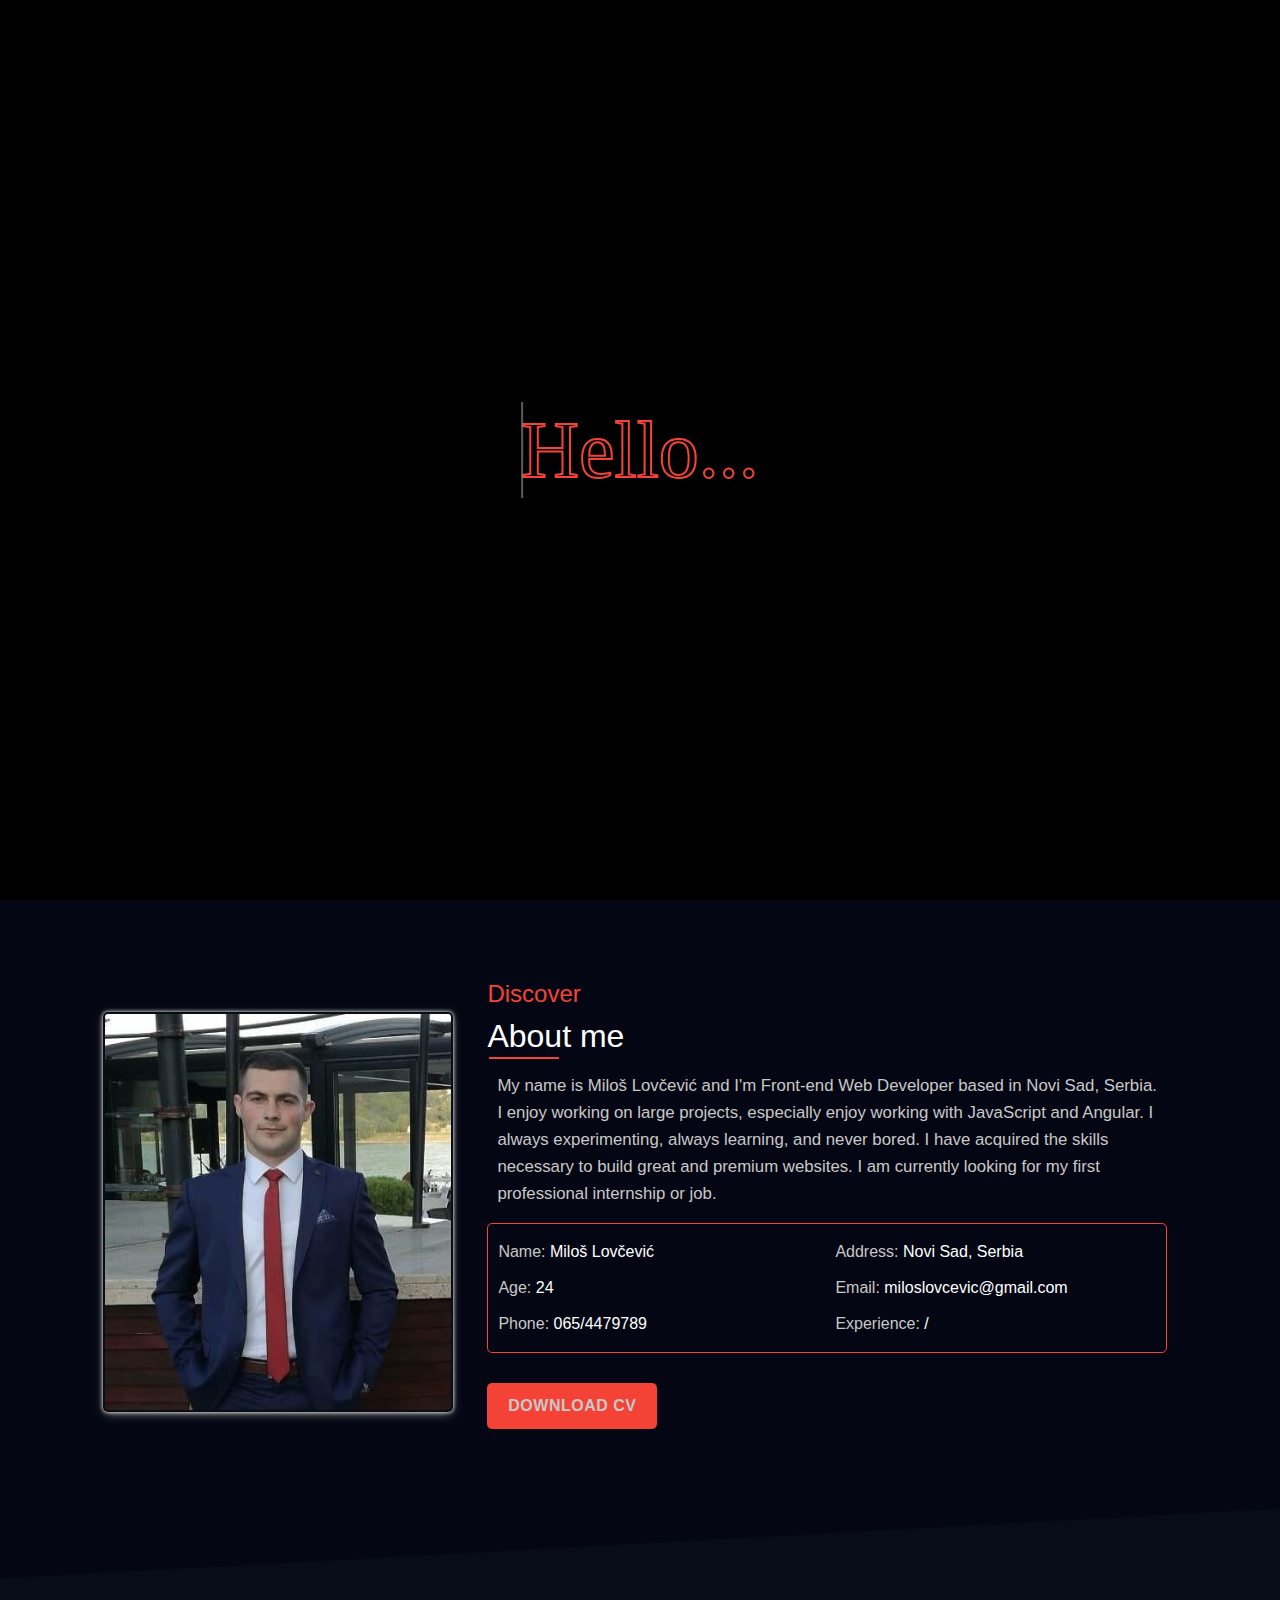
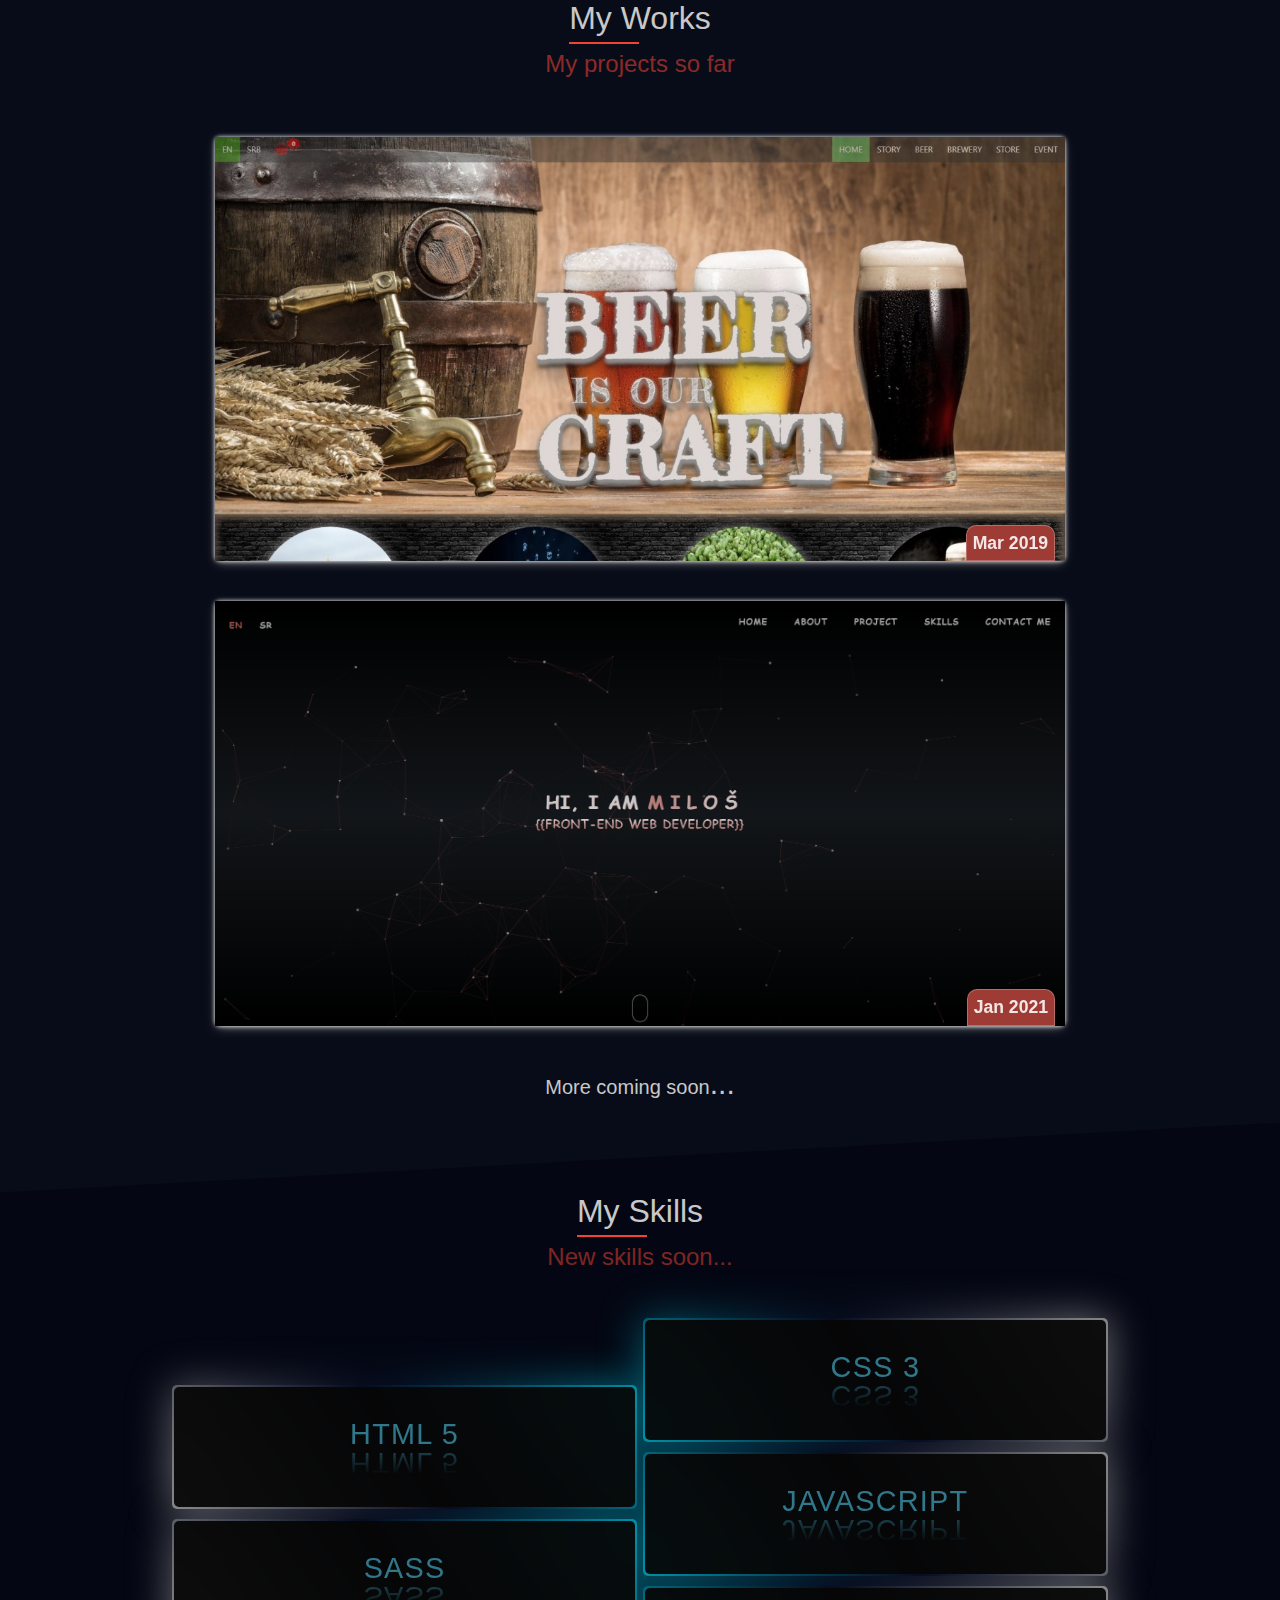
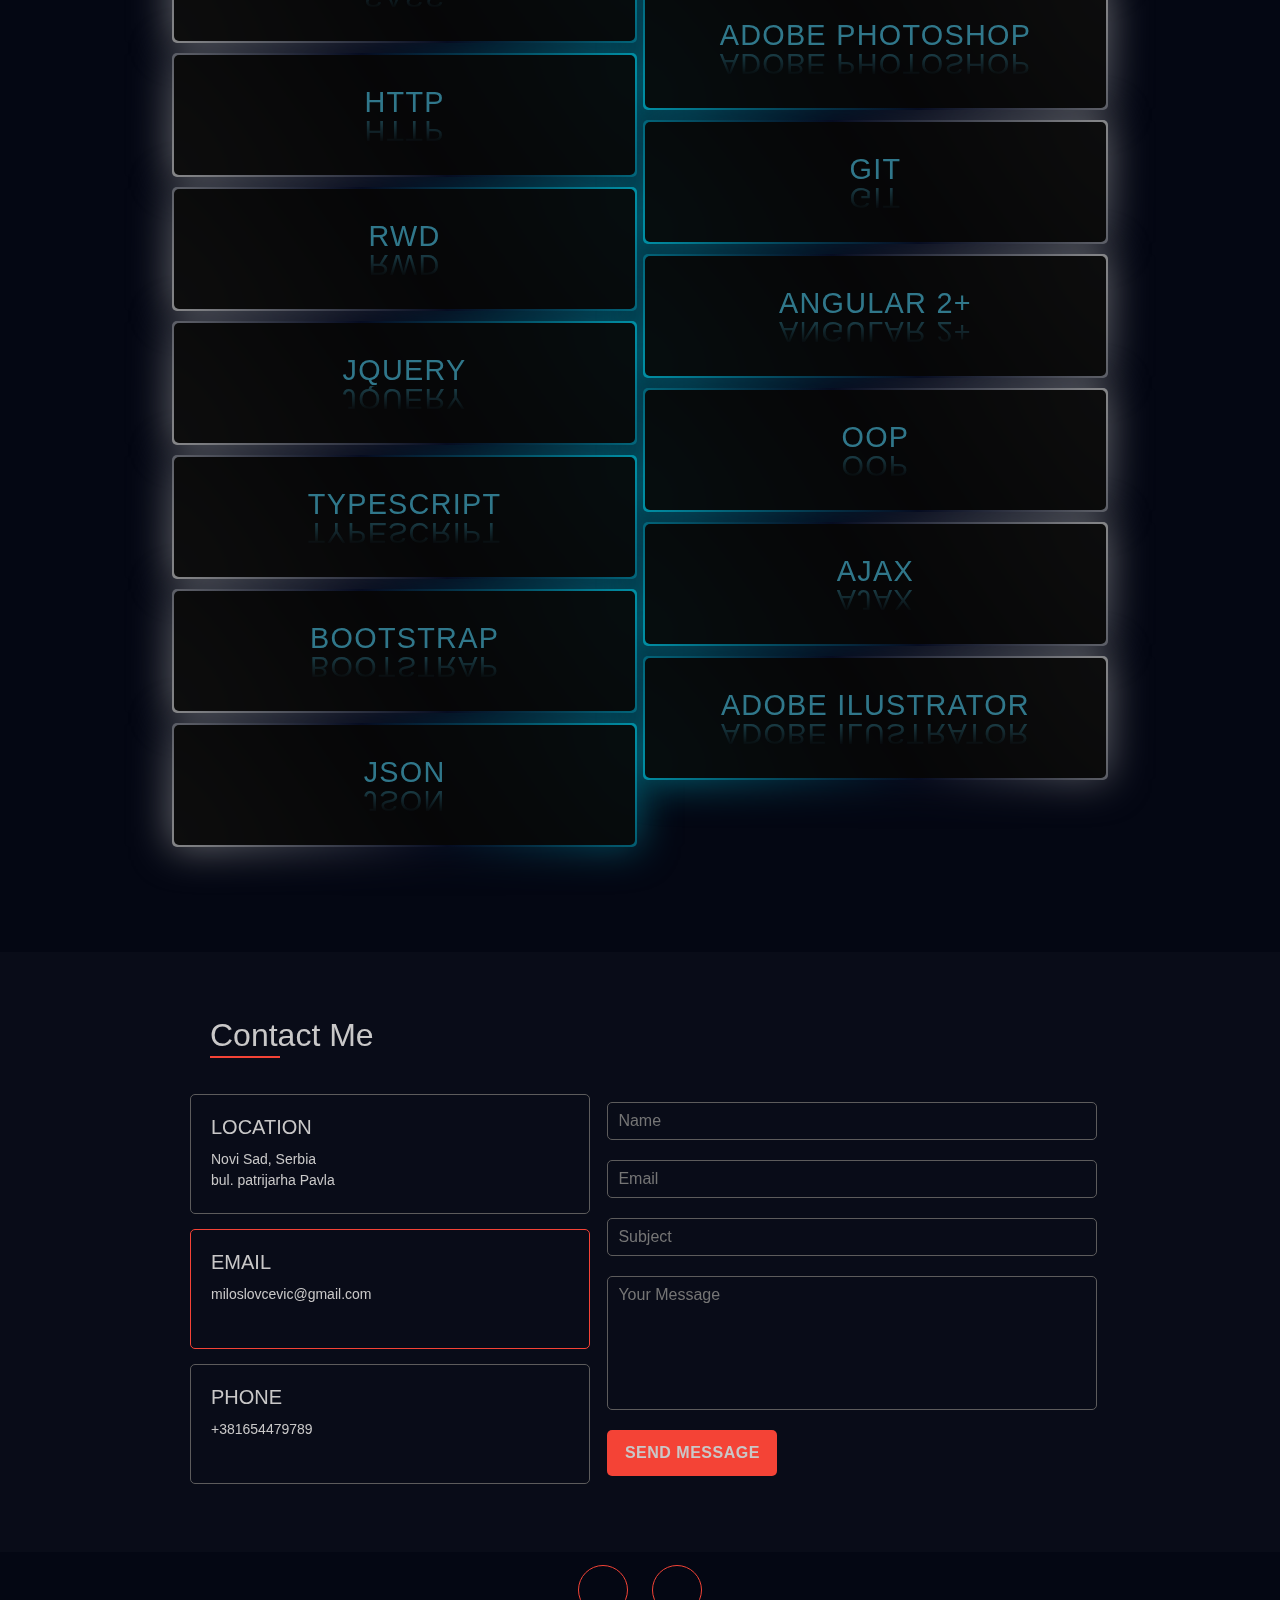
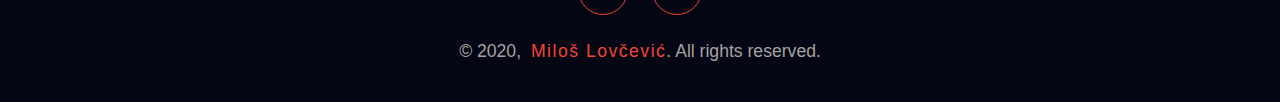
==== index.html @ 6fe9c3d7 "First commit" ====
<!DOCTYPE html>
<html lang="en">
    <head>
        <meta charset="utf-8"/>
        <meta name="viewport" content="width=device-width, initial-scale=1"/>
        <meta name="description" content="This is the personal website of a junior Front-end Web developer looking for their first professional practice or job. This page shows the projects I have worked on as well as my skills."/>
        <meta name="keywords" content="html5, html css, css, css3, sass, js, javascript, es6, typescript, angular, angular 2, angular 7,
         angular cli, portfolio, git, github, frontend, front-end, front-end developer, web developer, web developer portfolio, 
         front-end web developer, junior web developer, web developer internship, bootstrap 4, object oriented programming, 
         jquery, ajax, json, responsive web design, portfolio website, frontend developer posao, frontend developer job, resume, cv, biografija, posao, praksa "/>
        <meta name="author" content="Miloš Lovčević"/>
        <title>Milos Lovcevic | Portfolio</title>
        <link rel="stylesheet" type="text/css" href="./css/style-min.css"/>
        <link rel="shortcut icon" href="./images/favicon.ico" type="image/x-icon"/>
        <link rel="stylesheet" href="./bootstrap/bootstrap.min.css"/>
        <script  src="./bootstrap/jquery-3.5.1.min.js"></script>
        <script  src="./bootstrap/bootstrap.bundle.min.js"></script>
        <script  src="./script/script.js"></script>
        <script defer src="./script/animation_code.js"></script>
        <script defer src="./script/animation.js"></script>
        <link rel="stylesheet" href="https://use.fontawesome.com/releases/v5.8.2/css/all.css" integrity="sha384-oS3vJWv+0UjzBfQzYUhtDYW+Pj2yciDJxpsK1OYPAYjqT085Qq/1cq5FLXAZQ7Ay" crossorigin="anonymous" />
    </head>
    <body>
        <div class="container-fluid">
            <!--PAGE OVERLAY-->
           <div id="page-overlay"><h1 id="page-overlay-text" data-overlay-text="Hello...">Hello...</h1></div>
            <!--HOME SECTION-->
            <div class="row" id="home">
                <div class="col">
                   <header id="home-animation">
                        <div id="hello">
                            <div id="hello-name">Hi, I am 
                                <div id="hello-name-box">
                                    <span style="--i:0;">M</span>
                                    <span style="--i:1;">i</span>
                                    <span style="--i:2;">l</span>
                                    <span style="--i:3;">o</span>
                                    <span style="--i:4;">š</span>
                                </div>
                            </div>
                            <p id="hello-job">{{Front-end Web Developer}}</p>
                        </div>
                        <nav id="home-nav-menu">
                            <ul id="first-nav-menu">
                                <li class="nav-identificator"><a href="./index.html">EN</a></li>
                                <li><a href="./index-sr.html">SR</a></li>
                            </ul>
                            <div id="menu-for-small-device">
                                <div></div>
                                <div></div>
                                <div></div>
                            </div>
                            <ul id="second-nav-menu">
                                <li><a href="#home">Home</a></li>
                                <li><a href="#about">About</a></li>
                                <li><a href="#project">Project</a></li>
                                <li><a href="#skills">Skills</a></li>
                                <li><a href="#contact">Contact Me</a></li>
                            </ul>
                        </nav>
                        <div class='icon-scroll'></div>
                   </header>
                </div>
            </div>

            <!--ABOUT ME SECTION-->
            <div class="row" id="about">
                <div class="col">
                    <section id="about-section">
                        <div id="about-picture">
                        </div>
                        <div id="about-data">
                            <h4 id="about-data-beforeHeader">Discover</h4>
                            <h2 id="about-data-header">About me</h2>
                            <p id="about-data-text">
                                My name is Miloš Lovčević and I'm Front-end Web Developer based in Novi Sad, Serbia.
                                I enjoy working on large projects, especially enjoy working with JavaScript and Angular. I always experimenting, always learning, and never bored.
                                I have acquired the skills necessary to build great and premium websites.
                                I am currently looking for my first professional internship or job. 
                            </p>
                            <div id="about-data-info">
                                <p><span>Name:</span> Miloš Lovčević</p>
                                <p><span>Age:</span> 24</p>
                                <p><span>Phone:</span> 065/4479789</p>
                                <p><span>Address:</span> Novi Sad, Serbia</p>
                                <p><span>Email:</span> miloslovcevic@gmail.com</p>
                                <p><span>Experience:</span> /</p>
                            </div>
                            <form id="download-cv" name="download-cv" method="GET" action="./images/cv_milos_lovcevic.pdf" target="_blank">
                                <button type="submit">Download cv</button>
                            </form>
                        </div>
                    </section>
                </div>
            </div>

            <!--PROJECT SECTION-->
            <div class="row" id="project">
                <div class="col">
                    <section id="project-section">
                        <h2 id="project-header">My Works</h2>
                        <h4 id="project-afterHeader">My projects so far</h4>
                        <div id="project-container">
                            <div class="project-containers">
                                <div class="project-img">
                                  <img src="./images/craft-brewery.jpg" alt="Craft brewery is my first project">
                                  <div id="date">Mar 2019</div>
                                 </div>
                                <div class="project-text">
                                    <h3 class="project-text-header"><span class="project-text-name">Project name: </span>Craft brewery</h3>
                                    <div class="project-text-technologies">
                                        <i class="fab fa-html5" style="color: #f44336;"></i>
                                        <i class="fab fa-css3-alt" style="color: #3698f4;"></i>
                                        <i class="fab fa-js" style="color: #e2d303;"></i>
                                        <i class="fab fa-angular" style="color: #ec190a;"></i>
                                    </div>
                                    <a href="https://milos-lovcevic.github.io/Diplomski/home" target="_blank">Visit website</a>
                                </div>
                            </div>
                            <div class="project-containers">
                                <div class="project-img">
                                    <img src="./images/portfolio.jpg" alt="Portfolio is my second project">
                                    <div id="date">Jan 2021</div>
                                </div>
                                <div class="project-text">
                                    <h3 class="project-text-header"><span class="project-text-name">Project name: </span>Portfolio</h3>
                                    <div class="project-text-technologies">
                                        <i class="fab fa-html5" style="color: #f44336;"></i>
                                        <i class="fab fa-css3-alt" style="color: #3698f4;"></i>
                                        <i class="fab fa-js" style="color: #e2d303;"></i>
                                    </div>
                                    <a href="http://Milos-Lovcevic.github.io/Portfolio" target="_blank">Visit website</a>
                                </div>
                            </div>
                        </div>
                        <h5 id="project-after-container">More coming soon</h5>
                    </section>
                </div>
            </div>

             <!--SKILLS SECTION-->
             <div class="row" id="skills" >
                <div class="col">
                    <section id="skills-section">
                        <h2 id="skills-header">My Skills</h2>
                        <h4 id="skills-afterHeader">New skills soon...</h4>
                        <div id="skills-box">
                           <div class="skills-items" style="--i:1;"><p>HTML 5</p></div> 
                           <div class="skills-items" style="--i:13;"><p>CSS 3</p></div> 
                           <div class="skills-items" style="--i:9;"><p>SASS</p></div> 
                           <div class="skills-items" style="--i:4;"><p>JavaScript</p></div> 
                           <div class="skills-items" style="--i:16;"><p>HTTP</p></div>
                           <div class="skills-items" style="--i:6;"><p>Adobe Photoshop</p></div>
                           <div class="skills-items" style="--i:15;"><p>RWD</p></div>
                           <div class="skills-items" style="--i:8;"><p>Git</p></div>
                           <div class="skills-items" style="--i:3;"><p>Jquery</p></div>
                           <div class="skills-items" style="--i:10;"><p>Angular 2+</p></div>
                           <div class="skills-items" style="--i:14;"><p>TypeScript</p></div>
                           <div class="skills-items" style="--i:12;"><p>OOP</p></div>
                           <div class="skills-items" style="--i:5;"><p>Bootstrap</p></div>
                           <div class="skills-items" style="--i:11;"><p>Ajax</p></div>
                           <div class="skills-items" style="--i:7;"><p>JSON</p></div>
                           <div class="skills-items" style="--i:2;"><p>Adobe Ilustrator</p></div>
                        </div>
                    </section>
                </div>
            </div>


            <!--CONTACT SECTION-->
            <div class="row" id="contact">
                <div class="col">
                    <section id="contact-section">
                        <div id="contact-data">
                            <h2 id="contact-header">Contact Me</h2>
                            <div class="contact-box">
                                <h5 class="contact-box-header">Location</h5>
                                <p class="contact-box-text">Novi Sad, Serbia <br>
                                    bul. patrijarha Pavla
                                </p>
                                <i class="fas fa-map-marked-alt contact-box-icon"></i>
                            </div>
                            <div class="contact-box">
                                <h5 class="contact-box-header">Email</h5>
                                <p class="contact-box-text">miloslovcevic@gmail.com
                                </p>
                                <i class="fas fa-at contact-box-icon"></i>
                            </div>
                            <div class="contact-box">
                                <h5 class="contact-box-header">Phone</h5>
                                <p class="contact-box-text">+381654479789
                                </p>
                                <i class="fas fa-phone-volume contact-box-icon"></i>
                            </div>
                        </div>
                        <div id="contact-form">
                            <form name="contact-form" method="POST" onsubmit="return validateForm()" autocomplete="off">
                                <input type="text" name="_gotcha" style="display:none" />
                                <input class="contact-form-input" type="text" name="name" placeholder="Name" required/>
                                <input class="contact-form-input" type="email" name="email" placeholder="Email" required/>
                                <input class="contact-form-input" type="text" name="subject" placeholder="Subject" required/>
                                <textarea class="contact-form-input" name="message" cols="15" rows="5" placeholder="Your Message" required></textarea>
                                <input class="contact-form-input" type="submit" value="SEND MESSAGE"/>
                            </form>
                        </div>
                    </section>
                </div>
            </div>

            <!--FOOTER SECTION-->
            <div class="row">
                <div class="col">
                    <footer id="footer-section">
                        <ul>
                            <li><a href="https://www.linkedin.com/in/milos-lovcevic/"><i class="fab fa-linkedin-in"></i></a></li>
                            <li><a href="https://github.com/Milos-Lovcevic"><i class="fab fa-git"></i></a></li>
                        </ul>
                        <div id="copyright">&copy; 2020, <span id="copyright-author"> Miloš Lovčević</span>. All rights reserved.</div>
                    </footer>
                </div>
            </div>
        </div>

        <!--ALERT-->
        <div class="row">
            <div class="col">
                <div id="alert-container">
                    <strong>Success!</strong> Message is successfully sent.
                </div>
            </div>
        </div>
    </body>
</html>
---- css/style-min.css ----
*{box-sizing:border-box;margin:0;padding:0}html{scroll-behavior:smooth}body{overflow:hidden}.container-fluid .row .col{margin:0;padding:0}#page-overlay{position:fixed;top:0;left:0;width:100%;height:100%;z-index:100;background-color:rgba(0,0,0,1);animation:page-overlay 12s linear forwards;animation-delay:7s}@keyframes page-overlay{0%{background-color:rgba(0,0,0,1)}100%{background-color:rgba(0,0,0,0)}}#page-overlay-text{color:transparent;position:absolute;font-family:cursive;top:50%;left:50%;font-size:5em;-webkit-text-stroke:2px #f44336;transform:translate(-50%,-50%);animation:page-overlay-text 6s forwards;animation-delay:2s}@keyframes page-overlay-text{0%{color:transparent}80%{color:transparent}100%{visibility:hidden}}#page-overlay-text::before{content:attr(data-overlay-text);position:absolute;top:50%;left:0;width:0;height:100%;transform:translateY(-50%);color:#c9c8c8;-webkit-text-stroke:2px #c9c8c8;border-right:2px solid #c9c8c877;overflow:hidden;animation:data-overlay-text 2s linear 10 forwards}@keyframes data-overlay-text{0%,10%,100%{width:0}70%,90%{width:100%}}#home-animation{height:100vh;width:100%;background:linear-gradient(black,#0f161f,black);background-position:center;background-size:cover;filter:grayscale(0.45);position:relative}#hello{width:100%;position:absolute;top:50%;left:50%;text-align:center;transform:translate(-50%,-50%);text-transform:uppercase;font-weight:600;font-family:cursive;letter-spacing:2px}#hello-name{color:#c9c8c8;font-size:2.5em;text-shadow:1px 1px #f44336}#hello-name-box{display:inline-block}#hello-name-box span{position:relative;color:#f44336;letter-spacing:-5px;animation:hello-name 2s ease-in-out 25;animation-delay:calc(0.1s * var(--i))}@keyframes hello-name{0%,100%{color:#f44336;font-size:1em}50%{color:#c9c8c8;font-size:1.01em}}#hello-job{font-size:1.6em;letter-spacing:1.2px;background:-webkit-linear-gradient(#eee,#f44336);background-clip:inherit;-webkit-background-clip:text;-webkit-text-fill-color:transparent;transition:letter-spacing .7s}#hello-job:hover{letter-spacing:2px}#home-nav-menu{display:flex;justify-content:space-between}#first-nav-menu,#second-nav-menu{display:flex;justify-content:flex-end;align-items:center;padding:20px 2px}#menu-for-small-device{display:none}#first-nav-menu li,#second-nav-menu li{list-style-type:none;transition:.25s;margin:.5vw;border:1px solid transparent;color:#a5a2a2}#first-nav-menu li a,#second-nav-menu li a{color:inherit;padding:1vw;text-transform:uppercase;letter-spacing:1.2px;font-weight:600;font-size:1.2em;font-family:cursive}#first-nav-menu li a:hover,#second-nav-menu li:hover a{text-decoration:none}#first-nav-menu li:hover,#second-nav-menu li:hover{border:.1px solid #5d5c5c;border-radius:20px;background-color:transparent;transform:translateY(4px)}.nav-identificator{color:#f44336!important;border-color:#f44336!important;border-radius:20px}.icon-scroll,.icon-scroll::before{position:absolute;left:50%;transform:translateX(-50%)}.icon-scroll{width:35px;height:60px;bottom:1%;box-shadow:inset 0 0 0 1.5px #828282;border-radius:25px}.icon-scroll::before{content:"";width:8px;height:8px;background:#fff;top:8px;border-radius:4px;animation:scroll 1.9s infinite}@keyframes scroll{0%{opacity:1}100%{opacity:0;transform:translateY(46px)}}#about-section{width:100%;height:100%;background-color:#040713;display:flex;justify-content:center;align-items:center;flex-wrap:wrap;padding:20px;margin-bottom:100px}#about-picture{width:350px;height:400px;margin-right:2%;background:#fff url(./../images/profilna_slika.jpg);background-size:cover;border:2px solid #090c17;border-radius:5px;margin-top:15px;filter:grayscale(0.2);box-shadow:0 0 4px -.5px #fff,0 3px 11px -3px #9e9e9e}#about-picture:hover{filter:grayscale(0)}#about-data{width:100%;max-width:700px;padding:10px;padding-left:10px}#about-data-beforeHeader{color:#f44336}#about-data-header{color:#fff;position:relative}#about-data-header::after{content:" ";width:70px;position:absolute;border-bottom:2px solid #f44336;bottom:-4px;left:2px}#about-data-text{color:#c9c8c8;padding:10px;line-height:1.6;font-size:1.05em;margin-bottom:5px}#about-data-info{column-count:2;border:.1px solid #f44336;border-radius:5px;padding:10px}#about-data-info p{padding:6px 0;margin:0;color:#fff}#about-data-info p span{color:#c9c8c8}#download-cv button{background-color:#f44336;border:.1px solid transparent;text-transform:uppercase;width:170px;border-radius:5px;font-weight:600;padding:10px 5px;margin-top:30px;letter-spacing:.5px;color:#c9c8c8;outline:none;transition:background-color 1s,color 0.7s,border .7s}#download-cv button:hover{background-color:transparent;color:#f44336;border-color:#f44336}#project-section{width:100%;min-height:700px;background-color:#080c18;position:relative;display:flex;justify-content:flex-start;align-items:center;flex-direction:column;padding-top:90px}#project-section::before{content:"";width:100%;position:absolute;background:#040713;top:0;clip-path:polygon(0px 0px,100% 0px,100% 0px,0px 100%);height:70px}#project-section::after{content:"";width:100%;position:absolute;background:#040713;bottom:-1px;clip-path:polygon(0px 100%,0 100%,100% 100%,100% 0%);height:70px}#project-header{position:relative;color:#c9c8c8}#project-header::after{content:"";width:70px;border-bottom:2px solid #f44336;position:absolute;bottom:-7px;left:0}#project-afterHeader{color:#f443368f;padding-bottom:30px;padding-top:5px}#project-container{width:75%;display:flex;justify-content:center;align-items:center;flex-wrap:wrap;flex-direction:column}#project-after-container{margin-top:20px;margin-bottom:90px;color:#c9c8c8}#project-after-container::after{content:"...";font-size:30px}.project-containers{width:100%;margin:20px 10px;border-radius:5px;max-width:850px;position:relative;box-shadow:0 0 4px -.5px #fff,0 3px 11px -3px #9e9e9e;filter:grayscale(0.2)}.project-img img{width:100%}#date{position:absolute;bottom:0;right:10px;font-size:1.1em;background-color:#b1362d;border-top-left-radius:10px;border-top-right-radius:10px;color:#ffffffe0;border:.1px solid #ffffff42;font-weight:700;padding:4px 6px}.project-text{opacity:0;position:absolute;top:0;left:0;right:0;bottom:0;background-color:#000000db;color:#c9c8c8;transition:1s}.project-containers:hover .project-text{opacity:1}.project-text-header{transition-delay:.5s;transition-duration:1.5s;opacity:0;text-align:center;padding:1vw;letter-spacing:2px;color:#f44336;font-family:cursive;background-color:#ffffff21;text-shadow:2px 2px 1px #000;text-transform:uppercase;border-bottom:.1px solid #9e9e9e3b}.project-text-header .project-text-name{color:#c9c8c8;font-size:14px;letter-spacing:1px}.project-containers:hover .project-text-header{opacity:1}.project-text a{transition-delay:2.5s;transition-duration:1.5s;opacity:0;width:190px;color:#fff;border:.1px solid #9e9e9e42;padding:10px 15px;font-weight:600;background-color:#f44336;text-shadow:1px 1px 1px #000;border-radius:5px;text-transform:uppercase;letter-spacing:.5px;transition:opacity 1s 2s,background-color 1s,color 0.7s,border .7s;position:absolute;display:inline-block;text-align:center;bottom:5%;left:50%;transform:translateX(-50%)}.project-containers:hover .project-text a{opacity:1}.project-text a:hover{text-decoration:none;color:#f44336;border:.1px solid #f44336;background-color:transparent}.project-text-technologies{opacity:0;transition-delay:1.5s;transition-duration:1.5s;position:absolute;top:50%;left:50%;transform:translate(-50%,-50%);font-size:50px;background-color:#0000004d;padding:5px 30px;border-radius:5px;border:.1px solid #9e9e9e57;box-shadow:0 0 4px -1px #9e9e9e}.project-containers:hover .project-text-technologies{opacity:1}#skills-section{position:relative;height:100%;width:100%;background-color:#040713;display:flex;justify-content:flex-start;align-items:center;flex-direction:column;color:#fff;z-index:-5}#skills-header{color:#c9c8c8;position:relative}#skills-header::after{content:"";width:70px;border-bottom:2px solid #f44336;position:absolute;bottom:-7px;left:0}#skills-afterHeader{color:#f4433685;padding-top:5px}#skills-box{display:flex;flex-direction:row;justify-content:center;align-items:center;width:75%;flex-wrap:wrap;position:relative;margin-bottom:100px;margin-top:100px}.skills-items{position:relative;max-width:470px;height:120px;border-radius:5px;width:48%;margin:7px 5px;display:flex;justify-content:center;align-items:center;background:#060606f2;padding:5px}.skills-items::before{content:"";position:absolute;top:-2px;left:-2px;right:-2px;bottom:-2px;background:#fff;z-index:-1;border-radius:5px}.skills-items::after{content:"";position:absolute;top:-2px;left:-2px;right:-2px;bottom:-2px;background:#fff;z-index:-2;filter:blur(20px);border-radius:5px}.skills-items::after,.skills-items::before{background:linear-gradient(235deg,#9e9e9ec9,#060c21,#00bcd4a1)}.skills-items:nth-child(odd)::after,.skills-items:nth-child(odd)::before{background:linear-gradient(235deg,#00bcd4a1,#060c21,#9e9e9ec9)}.skills-items p{margin-bottom:25px;position:relative;font-size:1.8em;letter-spacing:.1vw;color:#409fb9bd;text-transform:uppercase;width:100%;text-align:center;-webkit-box-reflect:below 3px linear-gradient(transparent,#0008);line-height:25px;outline:none;animation:skills-text-animation 10s linear 5;animation-delay:calc(var(--i) * 1s)}@keyframes skills-text-animation{0%,18%,20%,50.1%,60%,65.1%,80%,90.1%,92%{color:#0e3742;text-shadow:none;font-weight:unset}18.1%,20.1%,30%,50%,60.1%,65%,80.1%,92.1%,92%,100%{color:#fff;font-weight:unset;text-shadow:0 0 10px #795548,0 0 20px #03bcf4,0 0 40px #03bcf4,0 0 80px #03bcf4,0 0 160px #03bcf4}}.skills-items:nth-of-type(2n){top:-67px}#contact-section{width:100%;min-height:600px;background-color:#040713fa;color:#c9c8c8;display:flex;justify-content:center;align-items:center;position:relative;flex-wrap:wrap;padding:20px;padding-top:100px}#contact-data{padding-bottom:5px;margin:1%;position:relative;min-width:350px;width:100%;max-width:400px}#contact-header{position:absolute;top:-15%;left:5%}#contact-header::after{content:" ";width:70px;border-bottom:2px solid #f44336;position:absolute;bottom:-4px;left:0}.contact-box{height:120px;width:100%;border:.1px solid #5d5c5c;padding:20px;position:relative;margin:15px 0;border-radius:5px;transition:border .7s}.contact-box:nth-child(2n + 1){border-color:#f44336}.contact-box:hover{border-color:#f44336}.contact-box-header{text-transform:uppercase;margin-bottom:10px}.contact-box-text{font-size:14px}.contact-box-icon{position:absolute;top:50%;right:20px;transform:translateY(-50%);font-size:2.2em;color:#f44336}#contact-form{height:400px;width:100%;max-width:500px}#contact-form form{display:flex;align-items:center;flex-flow:column;max-width:100%;margin:0 5px}.contact-form-input{width:100%;padding:6px;padding-left:10px;border-radius:5px;outline:none;border:.1px solid #5d5c5c;background-color:transparent;margin:10px;color:#c9c8c8;transition:border .7s}.contact-form-input:-webkit-autofill,.contact-form-input:-webkit-autofill:hover,.contact-form-input:-webkit-autofill:focus
.contact-form-input:-webkit-autofill{box-shadow:inset 0 0 0 1000px #040713fa;-webkit-box-shadow:inset 0 0 0 1000px #040713fa;-webkit-text-fill-color:#c9c8c8;text-decoration:unset}.contact-form-input:focus{border-color:#f44336}.contact-form-input[type="submit"]{width:170px;align-self:flex-start;background-color:#f44336;padding:10px 5px;font-weight:600;letter-spacing:.5px;border:.1px solid transparent;margin-left:0;transition:background-color 1s,color 0.7s,border .7s}.contact-form-input[type="submit"]:hover{background-color:transparent;color:#f44336;border:.1px solid #f44336}#contact-form form textarea{resize:none}#footer-section{width:100%;height:150px;display:flex;justify-content:center;align-items:center;flex-direction:column;background-color:#040713;padding-bottom:25px;color:#a5a2a2}#footer-section ul li{display:inline-block;list-style-type:none;margin:0 10px}#footer-section ul li a:hover{text-decoration:none}#footer-section ul li a:hover i{color:#fff;background-color:#f44336;transform:scale(1.2)}#footer-section ul li a i{display:flex;justify-content:center;align-items:center;width:50px;height:50px;border-radius:50%;font-size:25px;background-color:transparent;border:1px solid #f44336;color:#a5a2a2;transition:.7s}#copyright{font-size:1.1em;cursor:default;transition:.5s ease-in-out}#copyright-author{color:#f44336;letter-spacing:1.5px;margin-left:5px}#copyright:hover,#copyright:hover #copyright-author{letter-spacing:1.7px}#alert-container{display:flex;justify-content:center;align-items:center;position:fixed;top:-200px;width:100%;height:60px;background-color:#47f34f75;border:1px solid #166907;border-radius:5px;color:#294e13;font-family:cursive;font-size:1.4em;transition:all 1.2s linear;text-shadow:1px -1px #000}@media only screen and (max-width: 790px){#page-overlay-text{font-size:4em}#home-nav-menu ul li a{font-size:.9em;padding:.5vw}#hello{width:95%;margin:0 auto}#hello-job{font-size:1.1em}#first-nav-menu li,#second-nav-menu li{padding:0 3px}#download-cv button{position:relative;left:50%;transform:translateX(-50%)}#date{padding:2px;font-weight:500;font-size:unset}.project-text-header{font-size:1.1em}.project-text .project-text-name{font-size:11px}.project-text a{font-size:12px;padding:5px 10px;width:150px}.project-text-technologies{padding:5px 20px;font-size:40px}#skills-box{flex-direction:column}.skills-items{max-width:400px;width:100%;align-self:flex-start}.skills-items:nth-of-type(2n){top:0;align-self:flex-end}.contact-form-input[type="submit"]{position:relative;left:50%;transform:translateX(-50%)}}@media only screen and (max-width: 600px){#page-overlay-text{font-size:3em}#hello-job{font-size:11px}#hello-name{font-size:19px;margin-bottom:30px}#home-nav-menu{align-items:flex-start;position:relative}#menu-for-small-device{display:flex;flex-direction:column;justify-content:space-around;position:absolute;top:20px;right:20px;width:40px;height:40px;border:.1px solid #f44336;border-radius:5px;padding:5px;cursor:pointer;transition:.7s linear}#menu-for-small-device div{background-color:#f44336;width:100%;height:4px;border-radius:25px}#second-nav-menu{flex-direction:column;opacity:0;z-index:-1;position:absolute;top:0;left:0;right:0;background-color:#000000b0;box-shadow:0 0 12px #9e9e9ef7;transition:.5s linear}#second-nav-menu li{width:80%;text-align:center;padding:5px;margin:0 auto}#home-nav-menu ul li a{font-size:1em;padding:6px}#about-section{padding:5px}#about-picture{margin:0;height:85vw;width:80%;margin-top:20px}#about-data{padding:2vw;text-align:center}#about-data-header::after{left:unset;right:47%}#about-data-text{margin:30px 2px}#about-data-info{column-count:1;text-align:center;font-size:16px;padding:5px;margin:0 auto;max-width:450px}#download-cv button{left:unset;transform:unset;font-size:14px;width:150px}#project-section{padding:0 4px;padding-top:90px;min-height:100%}#project-container{width:95%}#project-after-container{margin-bottom:20px}.project-containers{margin:20px 2px;min-width:unset}#project-after-container{margin-bottom:125px}#date{font-size:8px;padding:2px 3px}.project-text-header{font-size:4.5vw;margin:0}.project-text-header .project-text-name{font-size:8px;display:block;margin-bottom:2px}.project-text-technologies{padding:0 15px;font-size:22px}.project-text a{font-size:12px;padding:1px 2px;width:130px}#skills-box{width:90%;margin-top:50px;margin-bottom:50px}.skills-items{height:auto;padding:20px 5px;margin:7px 0}.skills-items p{font-size:1.4em}#contact-section{padding:20px 5px;padding-top:80px}#contact-data{margin:0;min-width:unset}.contact-box{padding:3vw}.contact-box-text{font-size:14px}.contact-box-icon{top:70%;right:5%}.contact-form-input[type="submit"]{letter-spacing:normal;padding:5px 0;font-size:11px}#footer-section ul li a i{font-size:18px;width:40px;height:40px}#copyright{font-size:3.5vw}#copyright:hover,#copyright:hover #copyright-author{letter-spacing:.5px}#copyright-author{letter-spacing:unset}#alert-container{font-size:4.5vw;height:55px}}@media only screen and (max-width: 300px){#hello-name{font-size:14px;margin-bottom:20px;letter-spacing:.5px}#hello-job{font-size:10px;letter-spacing:.5px}#about-data{padding:.5px}#about-data-text{font-size:12px;padding:5px}#about-data-info{font-size:12px;padding:1px}#project-header{font-size:24px}#project-afterHeader{font-size:14px}.project-text-header .project-text-name{font-size:6px}.project-text-technologies{font-size:14px}.project-text a{font-size:10px;padding:0;width:110px}#project-after-container{font-size:14px;margin-bottom:70px}#skills-header{font-size:24px}#skills-afterHeader{font-size:14px}.skills-items{font-size:12px;padding:15px 2px}#contact-header{font-size:24px}.contact-box{height:100px}.contact-box-header{font-size:18px}.contact-box-text{font-size:12px}.contact-box-icon{font-size:28px}}
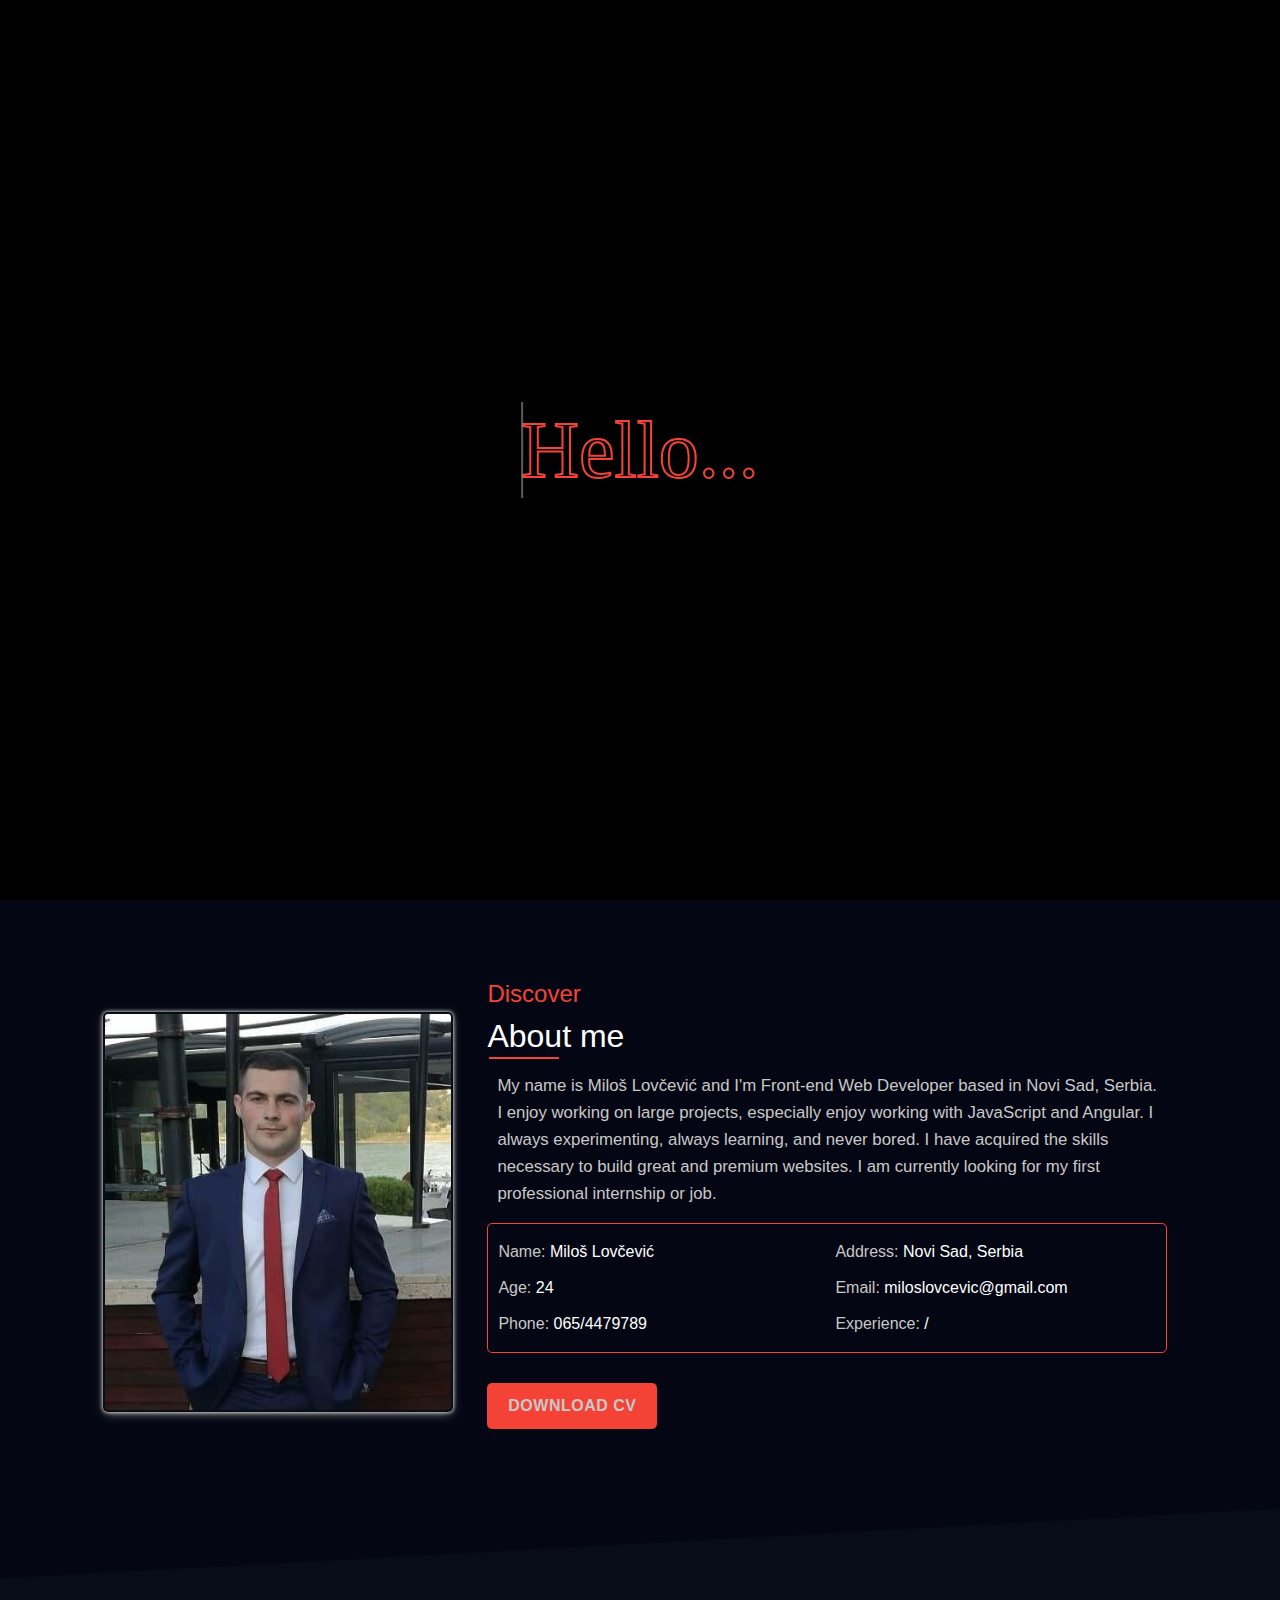
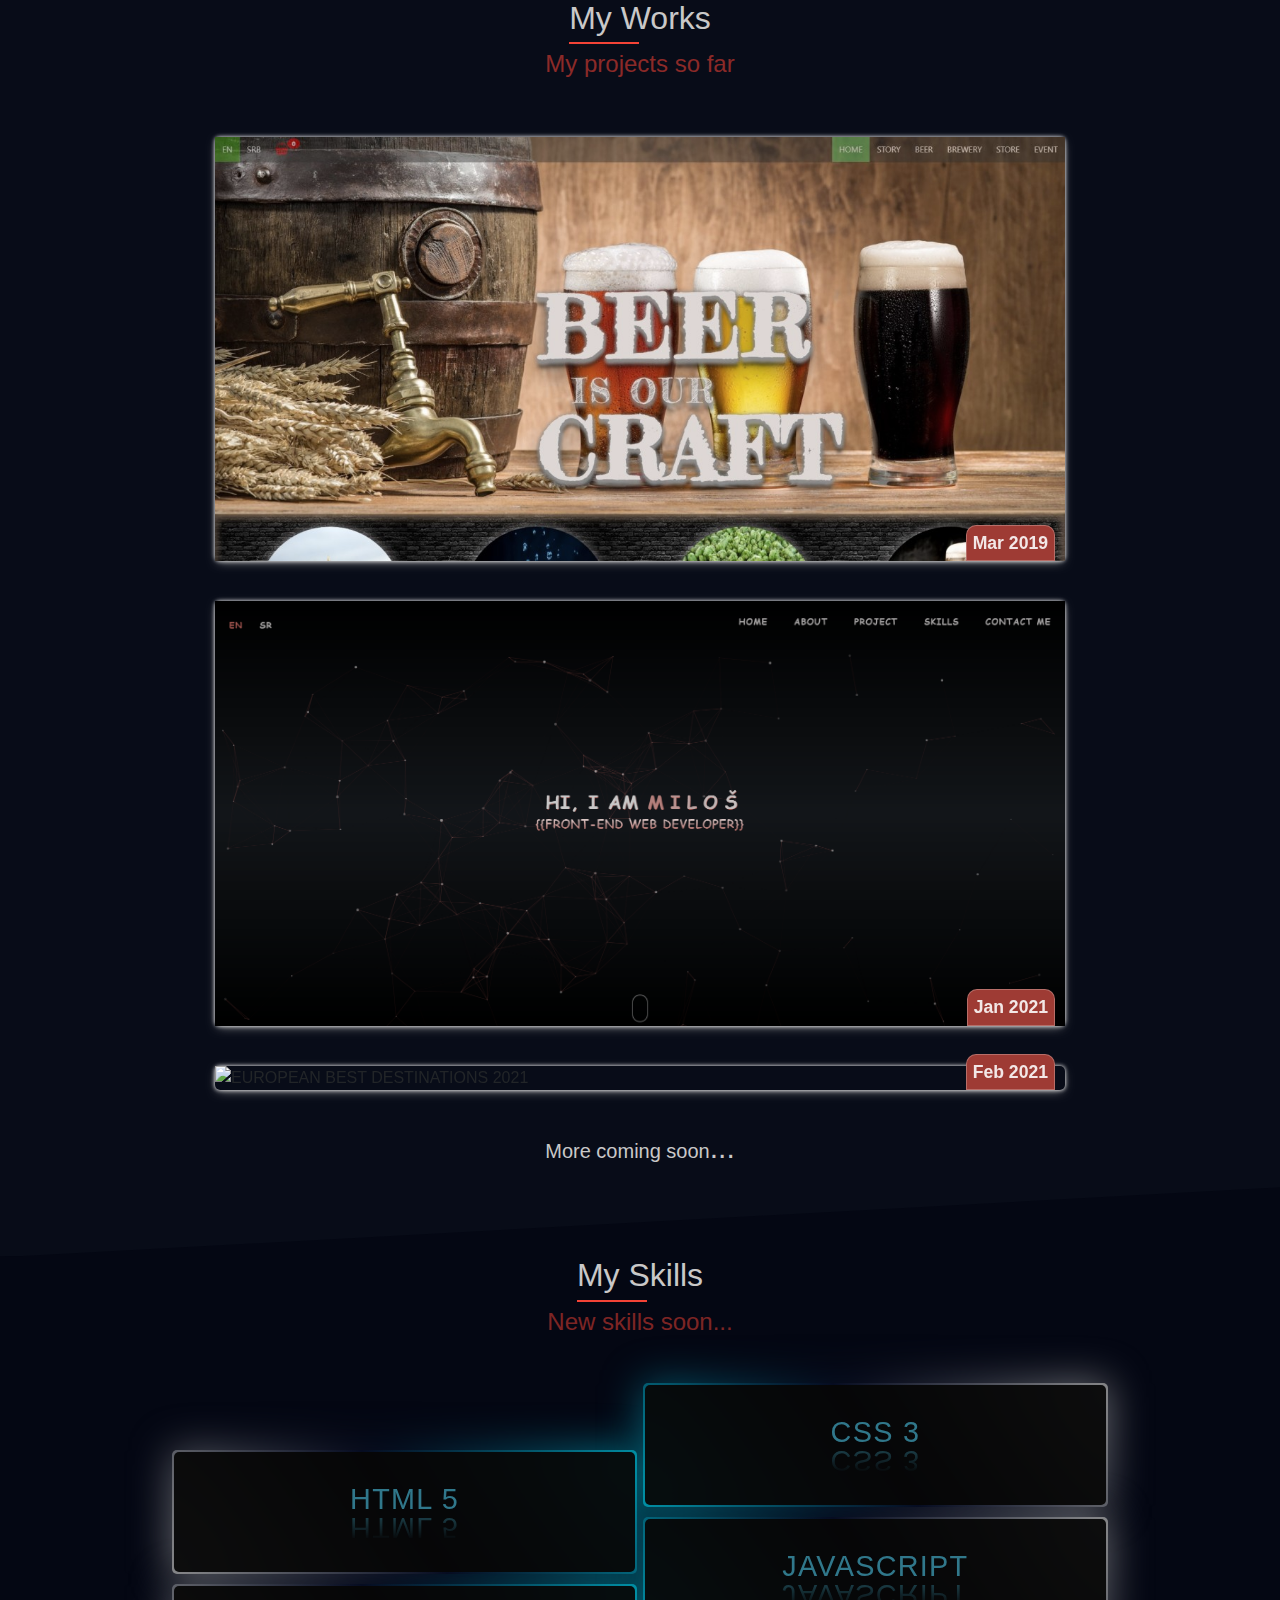
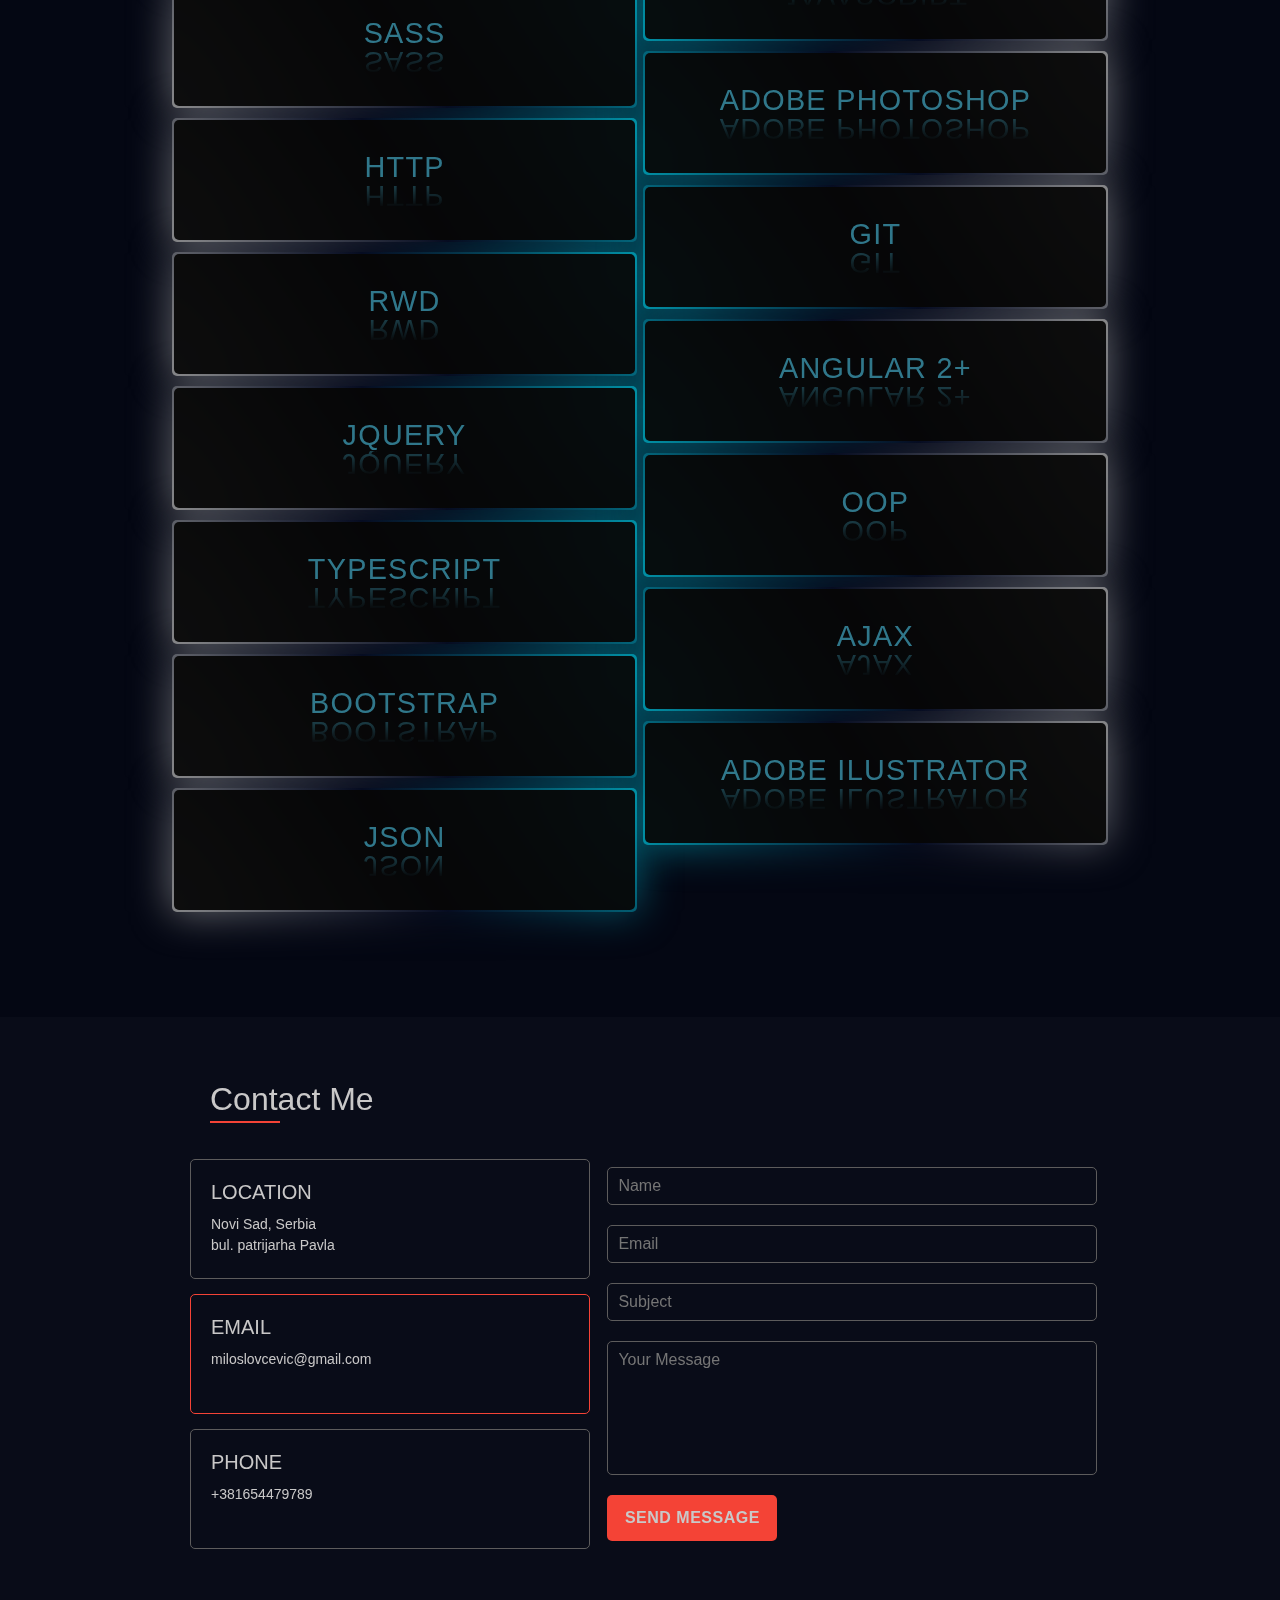
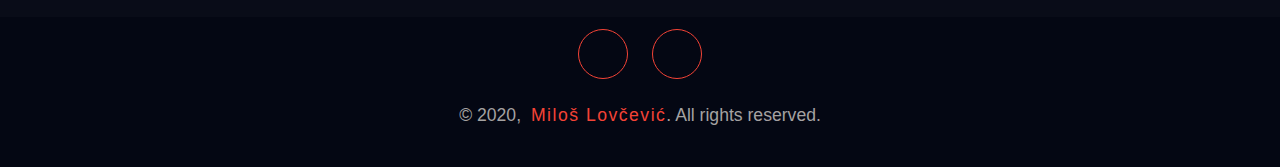
==== commit 329d936b: "Update index.html" ====
--- a/index.html
+++ b/index.html
@@ -132,6 +132,22 @@
                                     <a href="http://Milos-Lovcevic.github.io/Portfolio" target="_blank">Visit website</a>
                                 </div>
                             </div>
+                            <div class="project-containers">
+                                <div class="project-img">
+                                    <img src="./images/the_best_destinations.jpg" alt="EUROPEAN BEST DESTINATIONS 2021">
+                                    <div id="date">Feb 2021</div>
+                                </div>
+                                <div class="project-text">
+                                    <h3 class="project-text-header"><span class="project-text-name">Project name: </span>Destinations 2021</h3>
+                                    <div class="project-text-technologies">
+                                        <i class="fab fa-html5" style="color: #f44336;"></i>
+                                        <i class="fab fa-css3-alt" style="color: #3698f4;"></i>
+                                        <i class="fab fa-js" style="color: #e2d303;"></i>
+                                        <i class="fab fa-angular" style="color: #ec190a;"></i>
+                                    </div>
+                                    <a href="https://milos-lovcevic.github.io/BestPlacesEurope2021" target="_blank">Visit website</a>
+                                </div>
+                            </div>
                         </div>
                         <h5 id="project-after-container">More coming soon</h5>
                     </section>
@@ -230,4 +246,4 @@
             </div>
         </div>
     </body>
-</html>+</html>
